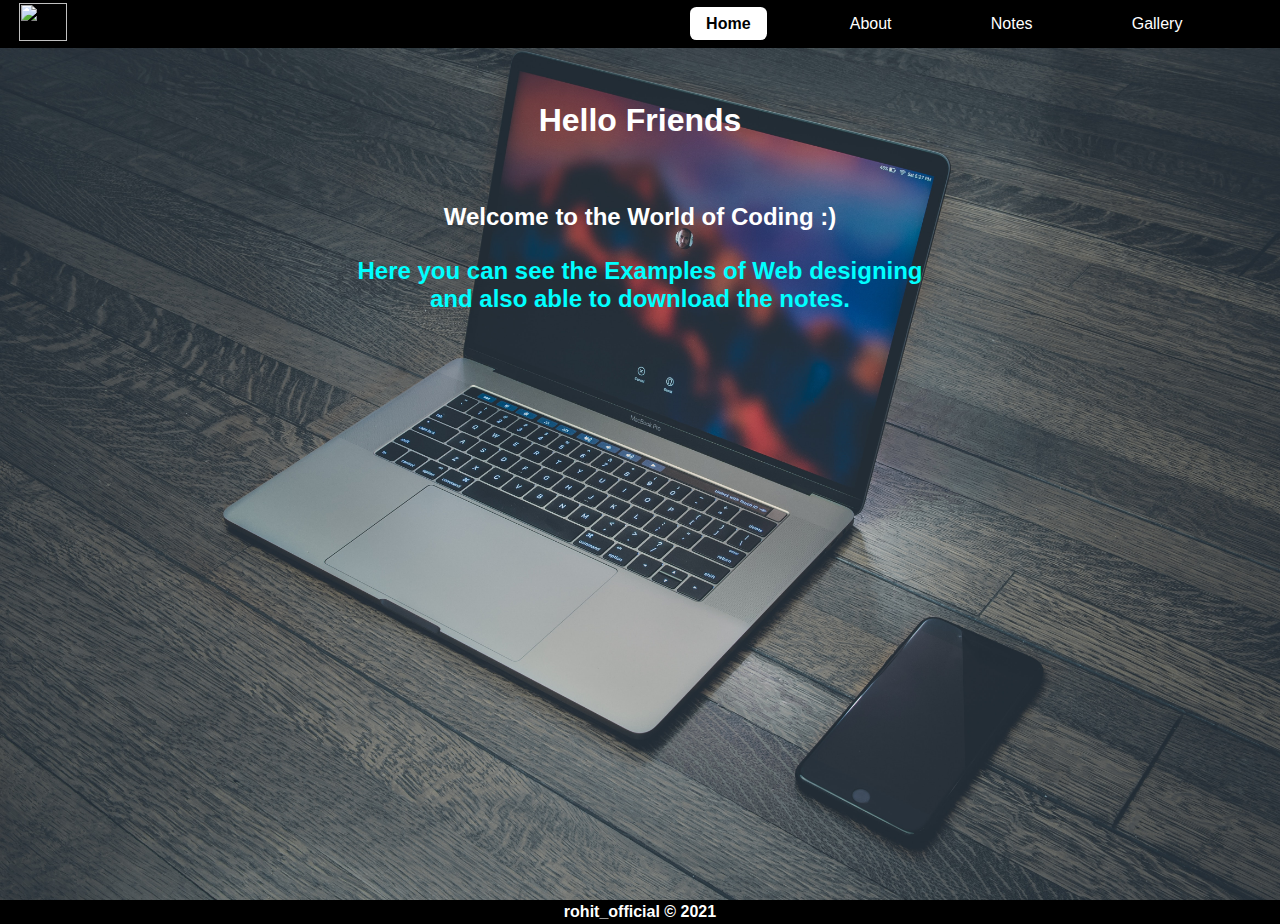
==== index.html @ 7692c396 "Add files via upload" ====
<!DOCTYPE html>
<html>
	<head>
	<meta charset="utf-8"/>
	<meta name="viewport" content="width=device-width,initial-scale=1.0"/>
	<!--<meta http-equiv="refresh" content="6"/>-->
	<link href="main.css" rel="stylesheet"/>
		<title>Unstoppable---Coder</title>
	</head>
<body>
	<!-- Navigation Bar -->
		<header>
			<nav>
			<div class="logo"><img src="icon/avatar.png" id="log"/></div>
			<input type="checkbox" id="btn"/>
			<label for="btn" id="menu-btn">
				<img src="icon/m.png" id="icon"/>
			</label>
				<ul>
					<li><a href="index.html" class="active">Home</a></li>
					<li><a href="about/about.html">About</a></li>
					<li><a href="notes/notes.html">Notes</a></li>
					<li><a href="#">Gallery</a></li>
				</ul>
			</nav>
		</header>
	<!-- End -->
	<!-- Main Section -->
	<main>
		<div class="box">
			<br><br><br>
		   <h1 id="stat">Hello Friends</h1>
		   <h2 id="stat1">Welcome to the World of <span>Coding :)</span><h2>
		   <h2 id="stat2">Here you can see the Examples of Web designing<br>
		    and also able to download the notes.
		   </h2>
		</div>
	</main>
	<!-- End -->
	<!-- Footer Section -->
		<div class="copyright">
			<h4 id="stat3">rohit_official&nbsp;&copy&nbsp;2021</h4>
		</div>
	<!-- End -->
</body>
</html>
---- main.css ----
*{
	margin:0;
	padding:0;
	box-sizing:border-box;
	font-family:sans-serif;
}
header nav{
	height:3rem;
	width:100vw;
	background-color:rgb(0,0,0);
	display:flex;
	align-items:center;
	justify-content:space-between;
	padding:0 3rem;
	color:#fff;
	position:fixed;
}
header nav .logo #log{
	width:3rem;
	height:2.4rem;
	cursor:pointer;
	position:relative;
	left:-60%;
}
header nav ul{
	list-style:none;
	display:flex;
}
header nav ul li{
	/*border:2px solid #fff;*/
	margin:0 1.5rem;
	padding:0.3rem 0.6rem;
}
header nav ul li a{
	text-decoration:none;
	color:#fff;
	padding:0.5rem 1rem;
	border-radius:0.4rem;
}
header nav ul li a:hover,header nav ul li .active{
	color:#000;
	background-color:#fff;
	cursor:pointer;
	font-weight:600;
}
#btn{
	display:none;
}
#icon{
	width:3rem;
	height:3rem;
	position:relative;
	left:70%;
	filter:invert(1);
	display:none;
}
.box{
	width:100vw;
	height:100vh;
	background-image:url('background/bg.jpg');
	background-repeat:no-repeat;
	background-size:cover;
	margin-left:auto;
	margin-right:auto;
	display:flex;
	flex-direction:column;
	flex-wrap:wrap;
	flex-shrink:1;
}
#stat{
	color:#fff;
	text-align:center;
	padding:3rem 0;
}
#stat1{
	color:#fff;
	text-align:center;
	padding:1rem 0;
}
#stat2{
	color:#00ffff;
	text-align:center;
	padding:0.6rem 0;
}
.copyright{
	width:100vw;
	height:1.5rem;
	background-color:#000;
}
#stat3{
	color:#fff;
	text-align:center;
	padding-top:0.2rem;
}
@media (max-width:945px){
	header nav{
		font-family:monsterrat,sans-serif;
		font-weight:600;
		font-size:1rem;
	}
	header nav ul{
		position:fixed;
		top:3rem;
		left:-100%;
		display:block;
		height:100vh;
		width:100%;
		background-color:#111;
		text-align:center;
	}
	header nav ul li{
		margin:3rem 0;
	}
	header nav ul li a{
		color:#fff;
		border-radius:0.4rem;
	}
	header nav ul li a:hover{
		color:#00ffff;
		border:2px solid #00ffff;
		background:none;
	}
	#icon{
		display:block;
		cursor:pointer;
	}
	#btn:checked ~ ul{
		left:0;
		transition:0.4s;
	}
}
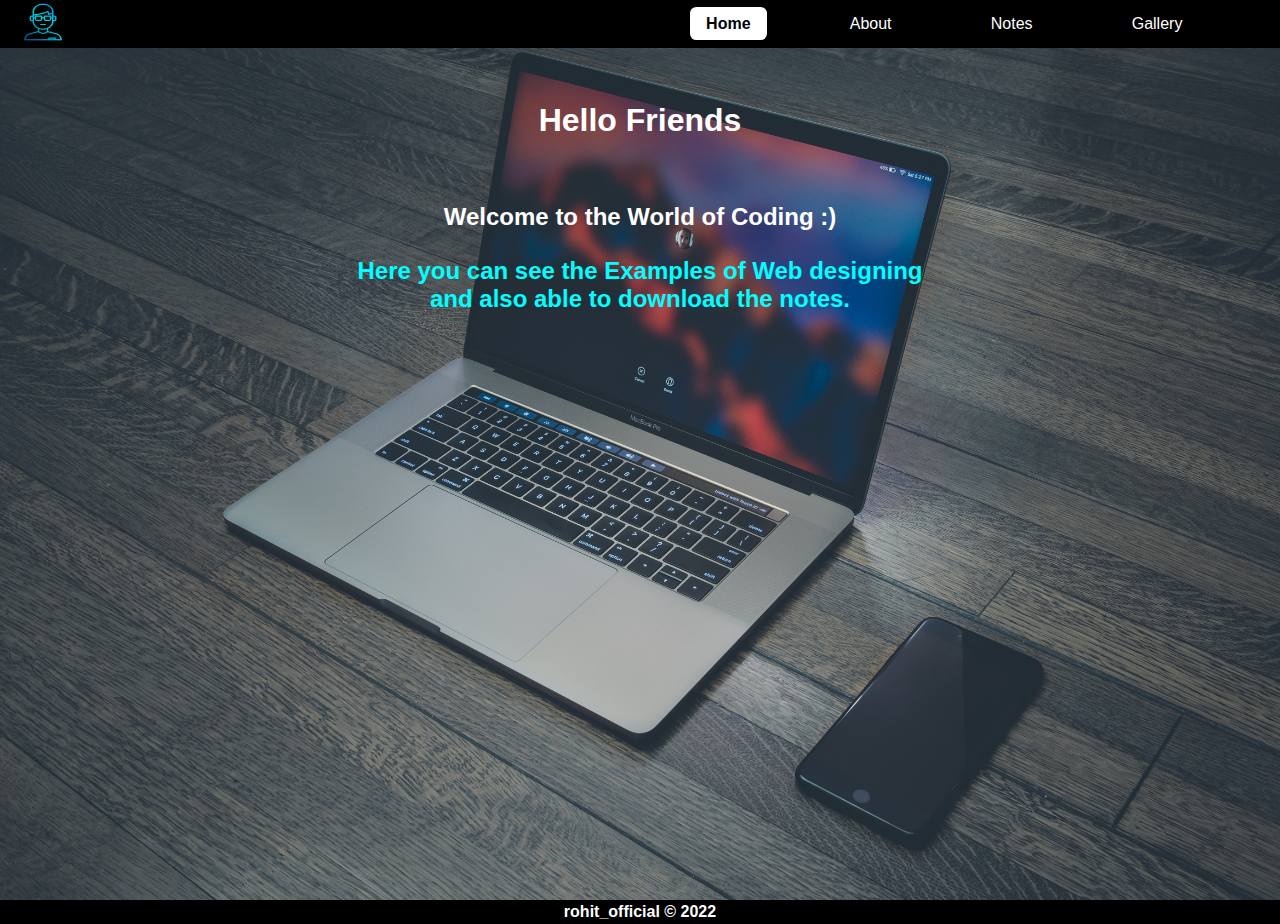
==== commit b160c4f1: "Update index.html" ====
--- a/index.html
+++ b/index.html
@@ -39,8 +39,8 @@
 	<!-- End -->
 	<!-- Footer Section -->
 		<div class="copyright">
-			<h4 id="stat3">rohit_official&nbsp;&copy&nbsp;2021</h4>
+			<h4 id="stat3">rohit_official&nbsp;&copy&nbsp;2022</h4>
 		</div>
 	<!-- End -->
 </body>
-</html>+</html>
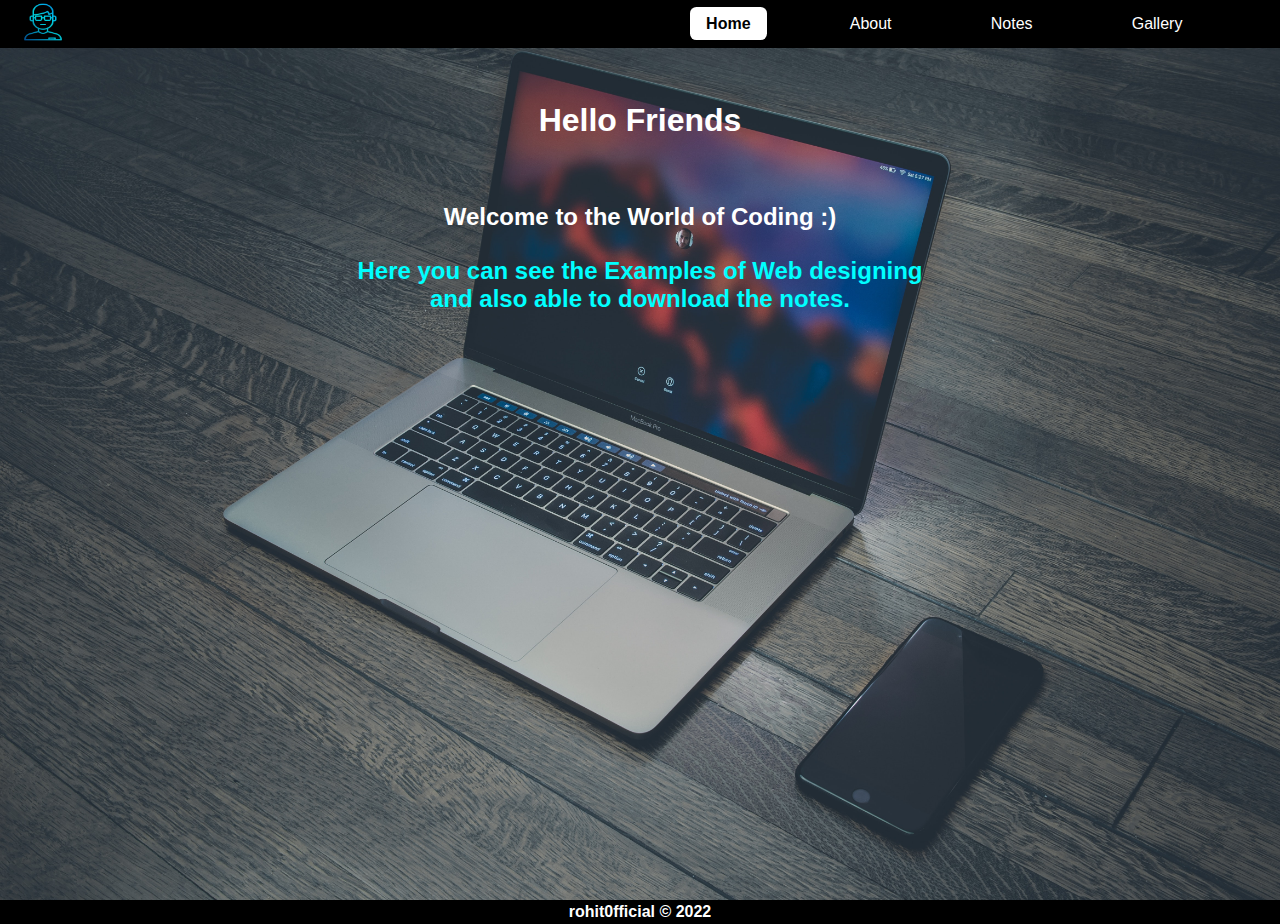
==== commit cadbd3df: "Update index.html" ====
--- a/index.html
+++ b/index.html
@@ -39,7 +39,7 @@
 	<!-- End -->
 	<!-- Footer Section -->
 		<div class="copyright">
-			<h4 id="stat3">rohit_official&nbsp;&copy&nbsp;2022</h4>
+			<h4 id="stat3">rohit0fficial&nbsp;&copy&nbsp;2022</h4>
 		</div>
 	<!-- End -->
 </body>
